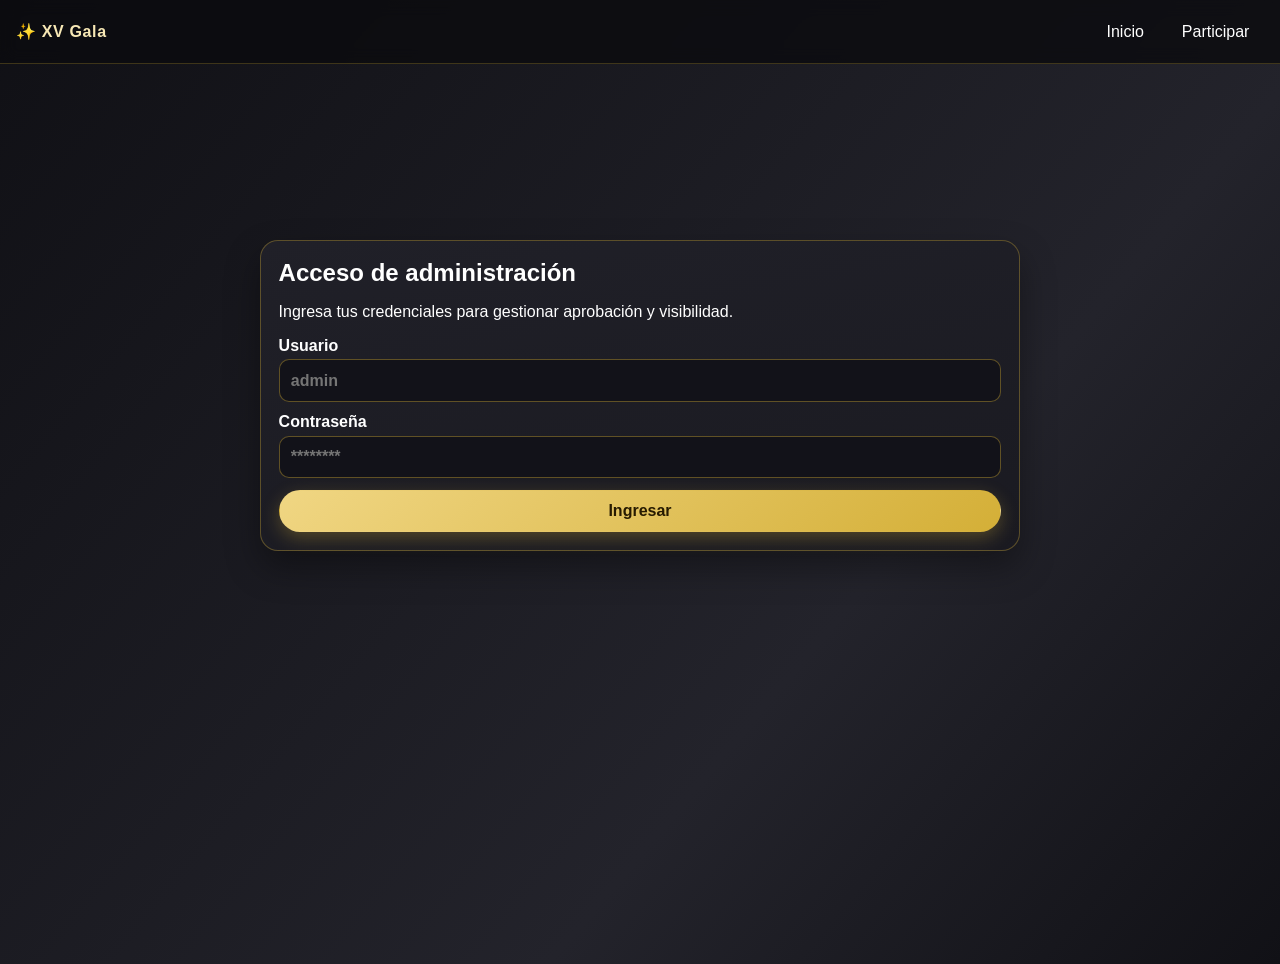
==== admin.html @ bb4d308c "se agrega el sitio para las fiestas v1" ====
<!DOCTYPE html>
<html lang="es">
  <head>
    <meta charset="UTF-8" />
    <meta name="viewport" content="width=device-width, initial-scale=1.0" />
    <title>Administración | Fiesta de 15</title>
    <link rel="stylesheet" href="styles.css" />
  </head>
  <body class="theme-admin">
    <nav class="topbar glass">
      <a class="brand" href="index.html">✨ XV Gala</a>
      <div class="nav-links">
        <a href="index.html">Inicio</a>
        <a href="participar.html">Participar</a>
      </div>
    </nav>

    <main class="center-wrap padded-top">
      <section class="panel-light" id="adminLoginPanel">
        <h1>Acceso de administración</h1>
        <p>Ingresa tus credenciales para gestionar aprobación y visibilidad.</p>
        <form id="adminLoginForm" class="stack">
          <label>
            Usuario
            <input type="text" id="adminUsername" placeholder="admin" required />
          </label>
          <label>
            Contraseña
            <input type="password" id="adminPassword" placeholder="********" required />
          </label>
          <button type="submit" class="btn btn-gold">Ingresar</button>
        </form>
      </section>

      <section class="panel-light hidden" id="adminPanel">
        <div class="section-head">
          <h2>Gestión de fotos</h2>
          <p>Decide qué fotos aparecen en la pantalla principal.</p>
        </div>
        <div id="adminList" class="admin-grid"></div>
      </section>
      <p id="adminStatus" class="status-message" data-type="info"></p>
    </main>

    <template id="adminItemTemplate">
      <article class="admin-card">
        <div class="img-wrap">
          <img alt="Miniatura" />
        </div>
        <div class="card-body">
          <p class="meta"></p>
          <p class="text"></p>
          <span class="badge"></span>
          <div class="admin-actions">
            <button type="button" data-action="approve" class="btn btn-gold btn-small">Aprobar</button>
            <button type="button" data-action="reject" class="btn btn-danger btn-small">Rechazar</button>
          </div>
          <label class="switch switch-row">
            <span>Visible en principal</span>
            <input type="checkbox" />
          </label>
        </div>
      </article>
    </template>

    <script type="module" src="admin.js"></script>
  </body>
</html>
---- styles.css ----
:root {
  --gold: #d4af37;
  --gold-soft: #f7e8b5;
  --black: #0e0e10;
  --black-soft: #18181d;
  --white: #ffffff;
  --muted: #c8c8cf;
}

* {
  box-sizing: border-box;
}

body {
  margin: 0;
  min-height: 100vh;
  font-family: "Segoe UI", Tahoma, Geneva, Verdana, sans-serif;
  color: var(--white);
}

.theme-main {
  background: radial-gradient(circle at top, #2b2b31, #121216 48%, #0b0b0d 100%);
}

.theme-participate,
.theme-admin {
  background: linear-gradient(130deg, #101015, #23232b 65%, #111116);
}

.topbar {
  position: sticky;
  top: 0;
  z-index: 20;
  display: flex;
  justify-content: space-between;
  align-items: center;
  padding: 0.9rem 1rem;
  border-bottom: 1px solid rgba(212, 175, 55, 0.25);
}

.glass {
  background: rgba(12, 12, 15, 0.82);
  backdrop-filter: blur(8px);
}

.brand {
  color: var(--gold-soft);
  font-weight: 800;
  letter-spacing: 0.04em;
  text-decoration: none;
}

.nav-links {
  display: flex;
  gap: 0.55rem;
}

.nav-links a {
  color: var(--white);
  text-decoration: none;
  padding: 0.45rem 0.85rem;
  border-radius: 999px;
  border: 1px solid transparent;
}

.nav-links a:hover {
  border-color: rgba(212, 175, 55, 0.45);
}

.nav-admin {
  background: rgba(212, 175, 55, 0.12);
  border-color: rgba(212, 175, 55, 0.42) !important;
}

.hero-15 {
  text-align: center;
  padding: 3.2rem 1rem 2rem;
  max-width: 980px;
  margin: 0 auto;
}

.kicker {
  letter-spacing: 0.2em;
  text-transform: uppercase;
  color: var(--gold-soft);
  font-weight: 700;
  margin-bottom: 0.5rem;
}

h1,
h2 {
  margin: 0;
}

.lead {
  margin: 1rem auto;
  color: var(--muted);
  max-width: 820px;
  line-height: 1.6;
}

.dedication {
  max-width: 780px;
  margin: 1rem auto 1.6rem;
  color: var(--gold-soft);
  font-size: 1.05rem;
}

.main-content {
  max-width: 1150px;
  margin: 0 auto;
  padding: 0 1rem 2rem;
  display: grid;
  gap: 1rem;
}

.panel-dark,
.panel-light {
  border-radius: 18px;
  border: 1px solid rgba(212, 175, 55, 0.35);
  box-shadow: 0 16px 34px rgba(0, 0, 0, 0.35);
}

.panel-dark {
  background: linear-gradient(170deg, #19191f, #111115);
  padding: 1.1rem;
}

.panel-light {
  width: min(760px, 94vw);
  margin: 2rem auto;
  background: linear-gradient(170deg, #202028, #1a1a21);
  padding: 1.1rem;
}

.participate-highlight {
  display: grid;
  place-items: center;
  text-align: center;
  gap: 0.7rem;
}

.section-head {
  display: grid;
  gap: 0.25rem;
  margin-bottom: 0.8rem;
}

.subtext {
  color: var(--muted);
  margin: 0;
}

.btn {
  border-radius: 999px;
  padding: 0.7rem 1.35rem;
  text-decoration: none;
  display: inline-block;
  font-weight: 700;
  border: 1px solid transparent;
}

.btn-gold {
  background: linear-gradient(140deg, #f0d683, var(--gold));
  color: #271b01;
  box-shadow: 0 6px 18px rgba(212, 175, 55, 0.3);
}

.pulse {
  animation: pulseGlow 2.2s ease-in-out infinite;
}

@keyframes pulseGlow {
  0%,
  100% {
    transform: scale(1);
    box-shadow: 0 0 0 rgba(212, 175, 55, 0.15);
  }
  50% {
    transform: scale(1.03);
    box-shadow: 0 0 22px rgba(212, 175, 55, 0.45);
  }
}

.center-wrap {
  display: grid;
  align-items: center;
  justify-items: center;
  min-height: 100vh;
  padding: 1rem;
}

.padded-top {
  padding-top: 2rem;
}

.floating {
  animation: floatCard 3.3s ease-in-out infinite;
}

@keyframes floatCard {
  0%,
  100% {
    transform: translateY(0);
  }
  50% {
    transform: translateY(-6px);
  }
}

.reveal-up {
  animation: revealUp 0.8s ease both;
}

@keyframes revealUp {
  from {
    opacity: 0;
    transform: translateY(20px);
  }
  to {
    opacity: 1;
    transform: translateY(0);
  }
}

.stack {
  display: grid;
  gap: 0.72rem;
}

label {
  display: grid;
  gap: 0.3rem;
  font-weight: 600;
}

input,
textarea,
button {
  font: inherit;
}

input,
textarea {
  border: 1px solid rgba(212, 175, 55, 0.4);
  border-radius: 10px;
  padding: 0.7rem;
  background: #121219;
  color: var(--white);
}

button {
  cursor: pointer;
}

.upload-box {
  border: 1px dashed rgba(212, 175, 55, 0.58);
  border-radius: 12px;
  background: rgba(212, 175, 55, 0.06);
  padding: 0.9rem;
}

.upload-title {
  color: var(--gold-soft);
  font-size: 0.95rem;
}

.upload-help {
  color: var(--muted);
  font-size: 0.85rem;
}

.preview-card {
  margin: 0;
  border: 1px solid rgba(212, 175, 55, 0.3);
  border-radius: 12px;
  background: #121218;
  padding: 0.6rem;
  display: none;
}

.preview-card img {
  width: 100%;
  max-height: 280px;
  object-fit: cover;
  border-radius: 8px;
}

.preview-card figcaption {
  margin-top: 0.45rem;
  color: var(--muted);
  font-size: 0.85rem;
}

.show-preview {
  display: block;
}

.gallery {
  display: grid;
  gap: 1rem;
}

.gallery-elegant {
  grid-template-columns: repeat(auto-fill, minmax(240px, 1fr));
}

.card,
.admin-card {
  border: 1px solid rgba(212, 175, 55, 0.38);
  border-radius: 14px;
  overflow: hidden;
  background: var(--black-soft);
  box-shadow: 0 10px 26px rgba(0, 0, 0, 0.35);
  transition: transform 0.2s ease, box-shadow 0.2s ease;
}

.card:hover,
.admin-card:hover {
  transform: translateY(-3px);
  box-shadow: 0 14px 30px rgba(0, 0, 0, 0.46);
}

.card-clickable {
  cursor: pointer;
}

.card-clickable:focus-visible {
  outline: 2px solid var(--gold);
  outline-offset: 2px;
}

.img-wrap {
  overflow: hidden;
}

.card img,
.admin-card img {
  width: 100%;
  aspect-ratio: 4 / 3;
  object-fit: cover;
  display: block;
  transition: transform 0.25s ease;
}

.card:hover img,
.admin-card:hover img {
  transform: scale(1.04);
}

.card-body {
  padding: 0.8rem;
  display: grid;
  gap: 0.3rem;
}

.meta {
  margin: 0;
  font-size: 0.82rem;
  color: var(--gold-soft);
}

.text {
  margin: 0;
  color: #ececf1;
}

.photo-modal {
  border: 1px solid rgba(212, 175, 55, 0.45);
  border-radius: 14px;
  padding: 0;
  width: min(860px, 92vw);
  background: #111116;
  color: var(--white);
}

.photo-modal::backdrop {
  background: rgba(0, 0, 0, 0.75);
}

.photo-modal img {
  width: 100%;
  max-height: 70vh;
  object-fit: contain;
  background: #050506;
}

.modal-body {
  padding: 0.9rem;
}

.modal-close {
  position: absolute;
  top: 0.55rem;
  right: 0.55rem;
  border: 1px solid rgba(212, 175, 55, 0.45);
  background: rgba(14, 14, 16, 0.85);
  color: var(--gold-soft);
  border-radius: 999px;
  width: 34px;
  height: 34px;
}

.admin-grid {
  display: grid;
  grid-template-columns: repeat(auto-fill, minmax(250px, 1fr));
  gap: 0.9rem;
}

.switch {
  display: grid;
  gap: 0.35rem;
}

.switch-row {
  grid-template-columns: 1fr auto;
  align-items: center;
  margin-top: 0.35rem;
}

.hidden {
  display: none;
}

.empty {
  color: var(--muted);
  font-style: italic;
}

.link {
  color: var(--gold-soft);
}

.btn-small {
  padding: 0.45rem 0.8rem;
  font-size: 0.82rem;
}

.btn-danger {
  background: #7b1e2d;
  color: #fff;
}

.btn:disabled,
button:disabled {
  opacity: 0.6;
  cursor: not-allowed;
}

.status-message {
  min-height: 1.1rem;
  margin: 0.35rem 0 0.4rem;
  font-size: 0.92rem;
}

.status-message[data-type="info"] {
  color: var(--muted);
}

.status-message[data-type="success"] {
  color: #9ee0ac;
}

.status-message[data-type="error"] {
  color: #ff9ca8;
}

.admin-actions {
  display: flex;
  gap: 0.45rem;
  flex-wrap: wrap;
}

.badge {
  display: inline-block;
  width: fit-content;
  font-size: 0.76rem;
  border: 1px solid rgba(212, 175, 55, 0.35);
  border-radius: 999px;
  padding: 0.2rem 0.55rem;
  color: var(--gold-soft);
}
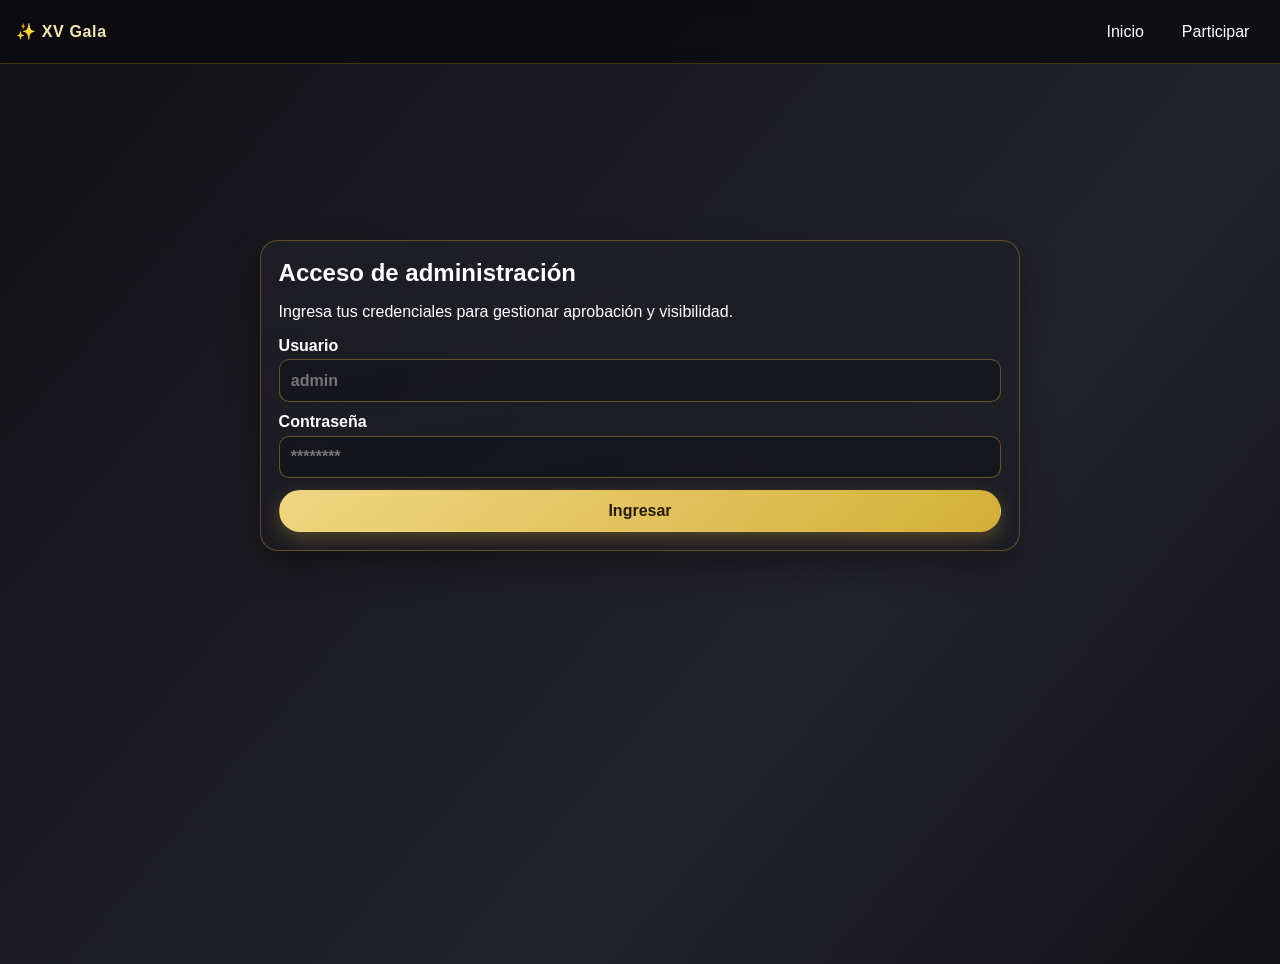
==== commit 2d5a0cf6: "se modifica para hacer transparentes los cuadros" ====
--- a/styles.css
+++ b/styles.css
@@ -122,14 +122,14 @@
 }
 
 .panel-dark {
-  background: linear-gradient(170deg, #19191f, #111115);
+  background: linear-gradient(170deg, rgba(25, 25, 31, 0.76), rgba(17, 17, 21, 0.68));
   padding: 1.1rem;
 }
 
 .panel-light {
   width: min(760px, 94vw);
   margin: 2rem auto;
-  background: linear-gradient(170deg, #202028, #1a1a21);
+  background: linear-gradient(170deg, rgba(32, 32, 40, 0.74), rgba(26, 26, 33, 0.64));
   padding: 1.1rem;
 }
 
@@ -245,7 +245,7 @@
   border: 1px solid rgba(212, 175, 55, 0.4);
   border-radius: 10px;
   padding: 0.7rem;
-  background: #121219;
+  background: rgba(18, 18, 25, 0.55);
   color: var(--white);
 }
 
@@ -256,7 +256,7 @@
 .upload-box {
   border: 1px dashed rgba(212, 175, 55, 0.58);
   border-radius: 12px;
-  background: rgba(212, 175, 55, 0.06);
+  background: rgba(212, 175, 55, 0.12);
   padding: 0.9rem;
 }
 
@@ -274,7 +274,7 @@
   margin: 0;
   border: 1px solid rgba(212, 175, 55, 0.3);
   border-radius: 12px;
-  background: #121218;
+  background: rgba(18, 18, 24, 0.5);
   padding: 0.6rem;
   display: none;
 }
@@ -480,3 +480,263 @@
   padding: 0.2rem 0.55rem;
   color: var(--gold-soft);
 }
+
+/* Home cowboy theme (solo index) */
+.cowboy-home {
+  --bg-deep: #050308;
+  --gold: #d6b25e;
+  --soft-white: #f5f5f5;
+  --panel: rgba(245, 245, 245, 0.08);
+  --panel-border: rgba(245, 245, 245, 0.2);
+  --text-main: #f5f5f5;
+  --text-muted: #d9d3c5;
+  --radius: 1.2rem;
+  --shadow-gold: 0 0 0.75rem rgba(214, 178, 94, 0.35), 0 0 2.2rem rgba(214, 178, 94, 0.18);
+  --transition: 360ms cubic-bezier(0.2, 0.7, 0, 1);
+}
+
+.cowboy-home::before,
+.cowboy-home::after {
+  content: "";
+  position: fixed;
+  inset: 0;
+  pointer-events: none;
+  z-index: -2;
+  transition: opacity var(--transition), transform 900ms ease;
+}
+
+.cowboy-home::before {
+  background:
+    radial-gradient(circle at 12% 18%, rgba(214, 178, 94, 0.16), transparent 35%),
+    radial-gradient(circle at 88% 9%, rgba(109, 1, 209, 0.12), transparent 32%),
+    radial-gradient(circle at 30% 84%, rgba(255, 255, 255, 0.08), transparent 26%),
+    radial-gradient(circle at 68% 67%, rgba(214, 178, 94, 0.12), transparent 30%),
+    radial-gradient(#ffffff 1.1px, transparent 1.2px);
+  background-size: auto, auto, auto, auto, 36px 36px;
+  opacity: 0.8;
+}
+
+.cowboy-home::after {
+  z-index: -1;
+  background:
+    linear-gradient(135deg, rgba(5, 3, 8, 0.97), rgba(13, 8, 18, 0.9)),
+    radial-gradient(circle at 50% 50%, rgba(214, 178, 94, 0.16), transparent 50%);
+}
+
+.cowboy-home.bg-blackGold::after {
+  background:
+    linear-gradient(145deg, rgba(5, 3, 8, 0.98), rgba(27, 18, 7, 0.86)),
+    radial-gradient(circle at 45% 15%, rgba(214, 178, 94, 0.2), transparent 48%);
+}
+
+.cowboy-home.bg-eternal::after {
+  background:
+    linear-gradient(145deg, rgba(5, 3, 8, 0.97), rgba(18, 12, 8, 0.9)),
+    radial-gradient(circle at 40% 25%, rgba(214, 178, 94, 0.2), transparent 42%);
+}
+
+.cowboy-home .app {
+  height: 100vh;
+  overflow-y: auto;
+  scroll-snap-type: y mandatory;
+  scroll-behavior: smooth;
+}
+
+.cowboy-home .slide {
+  min-height: 100vh;
+  height: 100vh;
+  scroll-snap-align: start;
+  display: grid;
+  place-items: center;
+  padding: clamp(1rem, 3vw, 2rem);
+}
+
+.cowboy-home .content {
+  width: min(980px, 100%);
+  background: var(--panel);
+  border: 1px solid var(--panel-border);
+  backdrop-filter: blur(8px);
+  -webkit-backdrop-filter: blur(8px);
+  border-radius: var(--radius);
+  box-shadow: 0 12px 26px rgba(0, 0, 0, 0.35);
+  padding: clamp(1rem, 3.4vw, 2.2rem);
+}
+
+.cowboy-home h1,
+.cowboy-home h2 {
+  letter-spacing: 0.02em;
+}
+
+.cowboy-home h1 {
+  font-size: clamp(2.1rem, 8.4vw, 4.4rem);
+}
+
+.cowboy-home h2 {
+  font-size: clamp(1.5rem, 5.8vw, 3rem);
+  color: var(--gold);
+}
+
+.cowboy-home p {
+  color: var(--text-muted);
+}
+
+.cowboy-home .accent {
+  color: var(--gold);
+}
+
+.cowboy-home .typing {
+  min-height: 2.2em;
+  display: inline-flex;
+  align-items: center;
+  border-right: 2px solid var(--gold);
+  padding-right: 0.25rem;
+  white-space: nowrap;
+  overflow: hidden;
+  animation: blink 0.9s step-end infinite;
+}
+
+@keyframes blink {
+  50% {
+    border-right-color: transparent;
+  }
+}
+
+.cowboy-home .mouse {
+  margin-top: 1.8rem;
+  width: 2rem;
+  height: 3.2rem;
+  border: 2px solid rgba(245, 245, 245, 0.85);
+  border-radius: 1.2rem;
+  position: relative;
+}
+
+.cowboy-home .mouse::before {
+  content: "";
+  width: 0.35rem;
+  height: 0.65rem;
+  background: var(--gold);
+  border-radius: 0.4rem;
+  position: absolute;
+  left: 50%;
+  top: 0.5rem;
+  transform: translateX(-50%);
+  animation: wheel 1.4s infinite;
+}
+
+@keyframes wheel {
+  0% {
+    opacity: 0;
+    transform: translate(-50%, 0);
+  }
+  45% {
+    opacity: 1;
+  }
+  100% {
+    opacity: 0;
+    transform: translate(-50%, 1rem);
+  }
+}
+
+.cowboy-home .reveal {
+  opacity: 0;
+  transform: translateY(18px);
+}
+
+.cowboy-home .reveal.animate-in {
+  animation: rise var(--transition) forwards;
+}
+
+@keyframes rise {
+  to {
+    opacity: 1;
+    transform: translateY(0);
+  }
+}
+
+.cowboy-home .buttons {
+  display: flex;
+  flex-wrap: wrap;
+  gap: 0.8rem;
+  justify-content: center;
+}
+
+.cowboy-home .btn-linkish {
+  border: 1px solid rgba(214, 178, 94, 0.8);
+  background: rgba(214, 178, 94, 0.08);
+  color: var(--soft-white);
+}
+
+@media (prefers-reduced-motion: reduce) {
+  .cowboy-home *,
+  .cowboy-home *::before,
+  .cowboy-home *::after {
+    animation-duration: 0.001ms !important;
+    animation-iteration-count: 1 !important;
+    transition-duration: 0.001ms !important;
+    scroll-behavior: auto !important;
+  }
+
+  .cowboy-home .typing {
+    border-right: 0;
+  }
+}
+
+/* Update: home without slides + cowboy background image */
+.cowboy-bg {
+  background-image:
+    linear-gradient(rgba(8, 8, 10, 0.86), rgba(8, 8, 10, 0.9)),
+    url("assets/cowboy-pattern.jpg");
+  background-size: cover, 380px auto;
+  background-repeat: no-repeat, repeat;
+  background-attachment: fixed, fixed;
+  background-position: center, center;
+}
+
+.cowboy-home::before,
+.cowboy-home::after {
+  display: none;
+}
+
+.cowboy-home .hero-cowboy {
+  margin: 1rem auto 0;
+  max-width: 1100px;
+  text-align: center;
+}
+
+.cowboy-home .hero-text {
+  max-width: 840px;
+  margin: 0.8rem auto;
+  font-size: clamp(1.03rem, 1.7vw, 1.2rem);
+  line-height: 1.75;
+}
+
+.cowboy-home .hero-subtext {
+  max-width: 760px;
+  margin: 0.2rem auto 1rem;
+  font-size: 1rem;
+  line-height: 1.65;
+}
+
+.cowboy-home .single-page-layout {
+  padding-top: 1rem;
+  padding-bottom: 2rem;
+}
+
+.cowboy-home .mouse,
+.cowboy-home .typing {
+  display: none;
+}
+
+.preview-grid {
+  display: grid;
+  gap: 0.55rem;
+  grid-template-columns: repeat(auto-fill, minmax(110px, 1fr));
+}
+
+.preview-grid img {
+  width: 100%;
+  aspect-ratio: 1;
+  object-fit: cover;
+  border-radius: 8px;
+  border: 1px solid rgba(214, 178, 94, 0.35);
+}
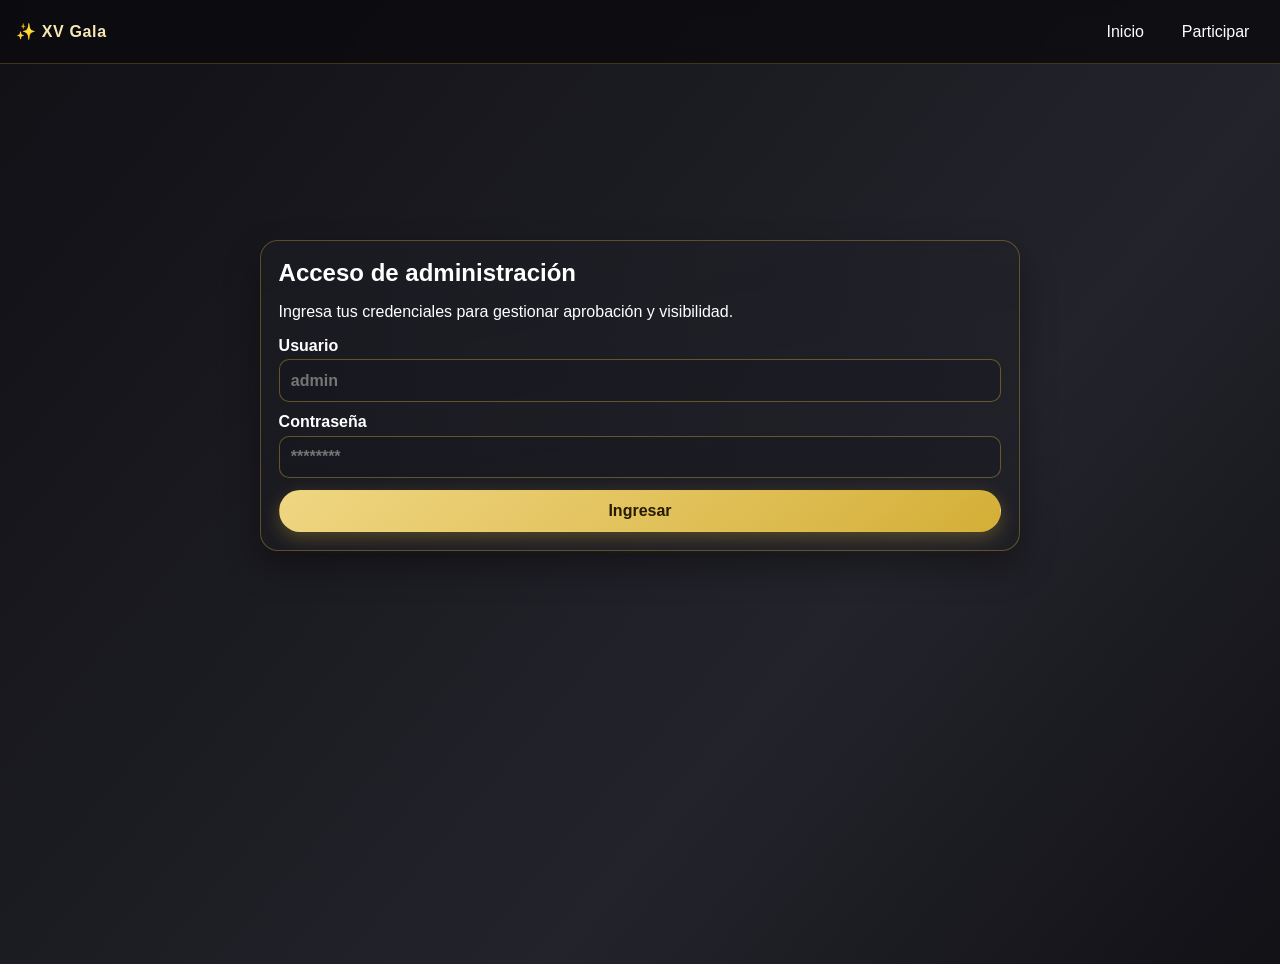
==== commit ca3a6cf4: "se hacen modificaciones" ====
--- a/admin.html
+++ b/admin.html
@@ -37,6 +37,16 @@
           <h2>Gestión de fotos</h2>
           <p>Decide qué fotos aparecen en la pantalla principal.</p>
         </div>
+
+        <section class="admin-filters" aria-label="Filtros de estado">
+          <p class="admin-filters-title">Filtrar por estado</p>
+          <div class="admin-filter-buttons" role="group" aria-label="Estado de fotos">
+            <button type="button" class="btn btn-filter is-active" data-filter="all">Todas</button>
+            <button type="button" class="btn btn-filter" data-filter="approved">Aprobadas</button>
+            <button type="button" class="btn btn-filter" data-filter="rejected">Rechazadas</button>
+          </div>
+        </section>
+
         <div id="adminList" class="admin-grid"></div>
       </section>
       <p id="adminStatus" class="status-message" data-type="info"></p>
--- a/styles.css
+++ b/styles.css
@@ -68,7 +68,7 @@
 }
 
 .nav-admin {
-  background: rgba(212, 175, 55, 0.12);
+  background: rgba(212, 175, 55, 0.05);
   border-color: rgba(212, 175, 55, 0.42) !important;
 }
 
@@ -122,14 +122,14 @@
 }
 
 .panel-dark {
-  background: linear-gradient(170deg, rgba(25, 25, 31, 0.76), rgba(17, 17, 21, 0.68));
+  background: linear-gradient(170deg, rgba(25, 25, 31, 0.38), rgba(17, 17, 21, 0.32));
   padding: 1.1rem;
 }
 
 .panel-light {
   width: min(760px, 94vw);
   margin: 2rem auto;
-  background: linear-gradient(170deg, rgba(32, 32, 40, 0.74), rgba(26, 26, 33, 0.64));
+  background: linear-gradient(170deg, rgba(32, 32, 40, 0.36), rgba(26, 26, 33, 0.28));
   padding: 1.1rem;
 }
 
@@ -245,8 +245,26 @@
   border: 1px solid rgba(212, 175, 55, 0.4);
   border-radius: 10px;
   padding: 0.7rem;
-  background: rgba(18, 18, 25, 0.55);
+  background: rgba(18, 18, 25, 0.2);
   color: var(--white);
+}
+
+input[type="text"],
+input[type="password"],
+input[type="file"],
+textarea {
+  width: 100%;
+  max-width: 100%;
+}
+
+input[type="file"] {
+  overflow: hidden;
+  text-overflow: ellipsis;
+  white-space: nowrap;
+}
+
+input[type="file"]::file-selector-button {
+  margin-right: 0.55rem;
 }
 
 button {
@@ -256,7 +274,7 @@
 .upload-box {
   border: 1px dashed rgba(212, 175, 55, 0.58);
   border-radius: 12px;
-  background: rgba(212, 175, 55, 0.12);
+  background: rgba(212, 175, 55, 0.05);
   padding: 0.9rem;
 }
 
@@ -274,7 +292,7 @@
   margin: 0;
   border: 1px solid rgba(212, 175, 55, 0.3);
   border-radius: 12px;
-  background: rgba(18, 18, 24, 0.5);
+  background: rgba(18, 18, 24, 0.18);
   padding: 0.6rem;
   display: none;
 }
@@ -399,6 +417,41 @@
   border-radius: 999px;
   width: 34px;
   height: 34px;
+}
+
+
+.admin-filters {
+  margin-bottom: 0.95rem;
+  padding: 0.8rem;
+  border: 1px solid rgba(212, 175, 55, 0.3);
+  border-radius: 12px;
+  background: rgba(212, 175, 55, 0.06);
+}
+
+.admin-filters-title {
+  margin: 0 0 0.55rem;
+  color: var(--gold-soft);
+  font-size: 0.92rem;
+  font-weight: 700;
+}
+
+.admin-filter-buttons {
+  display: flex;
+  flex-wrap: wrap;
+  gap: 0.5rem;
+}
+
+.btn-filter {
+  background: transparent;
+  border-color: rgba(212, 175, 55, 0.4);
+  color: var(--gold-soft);
+  padding: 0.45rem 0.9rem;
+}
+
+.btn-filter.is-active {
+  background: linear-gradient(140deg, #f0d683, var(--gold));
+  color: #271b01;
+  box-shadow: 0 6px 18px rgba(212, 175, 55, 0.25);
 }
 
 .admin-grid {
@@ -740,3 +793,101 @@
   border-radius: 8px;
   border: 1px solid rgba(214, 178, 94, 0.35);
 }
+
+.modal-nav {
+  position: absolute;
+  top: 50%;
+  transform: translateY(-50%);
+  border: 1px solid rgba(212, 175, 55, 0.5);
+  background: rgba(14, 14, 16, 0.8);
+  color: var(--gold-soft);
+  border-radius: 999px;
+  width: 42px;
+  height: 42px;
+  font-size: 1.4rem;
+  line-height: 1;
+  display: grid;
+  place-items: center;
+  z-index: 2;
+}
+
+.modal-prev {
+  left: 0.6rem;
+}
+
+.modal-next {
+  right: 0.6rem;
+}
+
+.modal-counter {
+  margin-top: 0.5rem;
+  color: var(--gold-soft);
+  font-size: 0.86rem;
+  text-align: right;
+}
+
+#modalImage {
+  cursor: ew-resize;
+}
+
+@media (max-width: 640px) {
+  .theme-participate #loginPanel,
+  .theme-participate #uploadPanel {
+    width: min(94vw, 520px);
+    margin-inline: auto;
+  }
+
+  .theme-participate #loginPanel,
+  .theme-participate #uploadPanel,
+  .theme-participate #uploadPanel h2,
+  .theme-participate #uploadPanel + .status-message {
+    text-align: center;
+  }
+
+  .theme-participate #loginForm,
+  .theme-participate #uploadForm {
+    justify-items: center;
+  }
+
+  .theme-participate #loginForm > label,
+  .theme-participate #uploadForm > label,
+  .theme-participate #uploadForm > .upload-box,
+  .theme-participate #uploadForm > .preview-card,
+  .theme-participate #uploadForm > button,
+  .theme-participate #uploadPanel > .link {
+    width: min(100%, 430px);
+  }
+
+  .theme-participate #uploadPanel > .link {
+    display: inline-block;
+    margin-top: 0.45rem;
+  }
+
+  .theme-participate #uploadPanel {
+    padding: 0.9rem;
+  }
+
+  .theme-participate #uploadPanel h2 {
+    font-size: clamp(1.6rem, 7.6vw, 2rem);
+  }
+
+  .theme-participate #uploadForm input[type="file"] {
+    font-size: clamp(0.72rem, 3.3vw, 0.88rem);
+    line-height: 1.2;
+  }
+
+  .theme-participate #uploadForm input[type="file"]::file-selector-button {
+    padding: 0.4rem 0.58rem;
+    margin-right: 0.4rem;
+    font-size: 0.82rem;
+  }
+
+  .theme-participate #uploadForm textarea {
+    font-size: clamp(0.95rem, 3.7vw, 1rem);
+  }
+
+  .theme-participate #uploadForm > button {
+    font-size: clamp(1rem, 4.2vw, 1.12rem);
+    padding-block: 0.75rem;
+  }
+}
